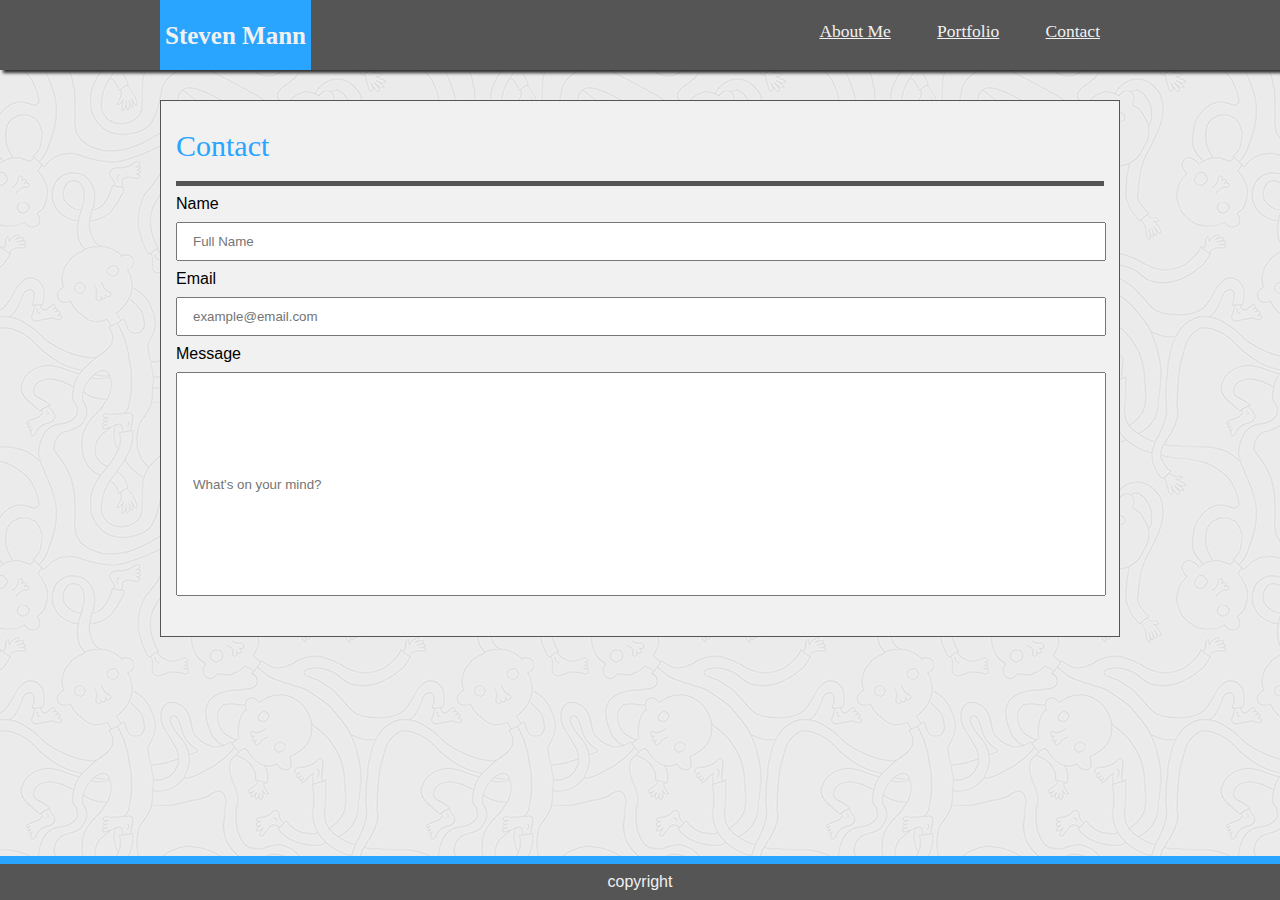
==== contact.html @ 9c1a88e8 "copied files into rep from home directory" ====
<!DOCTYPE html>
<html lang="en">

<head>
    <title>Say Hello!</title>
    <link rel="stylesheet" type="text/css" href="assets/css/reset.css" />
    <link rel="stylesheet" type="text/css" href="assets/css/style.css" />
    <meta charset="UTF-8" />
    <meta name="viewport" content="width=device-width, initial-scale=1.0">
    <meta name="description" content="Steven Mann's Contacts webpage for Portfolio">
</head>

<body>

    <div class="sticky-top">
        <div class="inside_header">
            <header class="namebox">
                <h1 class="name">Steven Mann</h1>
            </header>
            <div>
                <nav>
                    <ul class="navigation">
                        <li><a href="index.html">About Me</a></li>
                        <li><a href="portfolio.html">Portfolio</a></li>
                        <li><a href="contact.html">Contact</a></li>
                    </ul>
                </nav>
            </div>
        </div>
    </div>

    <!--Dont forget to add a form in the contact section using HTML Tags for <form>-->

    <div class="wrapper">
        <div class="container-home">
            <h2 class="content-header">Contact</h2>

            <form>
                <label for="Name">Name</label><br>
                <input type="text" id="Name" name="Name" placeholder="Full Name">
                <br>
                <label for="Email">Email</label><br>
                <input type="text" id="Email" name="Email" placeholder="example@email.com">
                <br>

                <label for="Message">Message</label><br>
                <input type="text" id="Message" name="Message" placeholder="What's on your mind?">




            </form>

        </div>
    </div>

    <footer>
        <div class="clearfix"></div>
        <h2 class="Footer">copyright</h2>
    </footer>
</body>


</html>
---- assets/css/style.css ----
body {
    font-family: 'Arial', 'Helvetica Neue', Helvetica, sans-serif;
    background-image: url(../images/wallpaper.png);
    position: relative;

}

.sticky-top {
    font-family: 'Georgia', Times, 'Times New Roman', Times, serif;
    font-size: 25px;
    border-bottom: 5px;
    margin: auto;
    display: block;
    height: 70px;
    background: #555555;
    color: #f1f1f1;
    position: fixed;
    width: 100%;
    box-shadow: 3px 3px 3px rgba(0, 0, 0, .8)
}

.inside_header {
    width: 960px;
    margin: auto;
    height: 100%;
    background-color: #555555;

}

.namebox {
    height: 100%;
    background-color: #29a4ff;
    float: left;
    display: block;
    overflow: hidden;
    text-align: center;
    margin: auto;
}

.name {
    height: 100%;
    font-weight: bold;
    font-family: 'Georgia', 'Times New Roman', Times, serif;
    margin-top: 23px;
    padding-left: 5px;
    padding-right: 5px;
}


.navigation {
    list-style-type: none;
    float: right;
    height: 100%;
    display: block;
}

.navigation a {
    height: 100%;
    padding: 0px 20px;
    color: #f1f1f1;

}

.navigation li {
    display: inline-block;
    height: 100%;
    color: #f1f1f1;
    font-family: 'Georgia', 'Times New Roman', Times, serif;
    font-size: 0.7em;
    margin-top: 23px;
}



.navigation a:hover {
    background-color: #29a4ff;
    color: #f1f1f1;


}



.wrapper {
    padding-top: 100px;
    margin: auto;
    width: 960px;

}

.container-home {
    background: #f1f1f1;
    padding-top: 30px;
    padding-left: 15px;
    padding-right: 15px;
    padding-bottom: 30px;
    margin: auto;
    margin-bottom: 200px;
    border-style: ridge;
    border-color: #555555;
    border-width: 1px;

}

.content-header {
    margin-bottom: 10px;
    border-bottom: 5px solid #555555;
    font-family: 'Georgia', 'Times New Roman', Times, serif;
    font-size: 1.875em;
    color: #29a4ff;
    padding-bottom: 20px;

}


.profilepic {
    height: 30vh;
    float: left;
    margin-right: 10px;
    margin-bottom: 10px;
    padding-top: 20px;
}

p {
    font-family: 'Arial', Helvetica, 'Helvetica Neue', sans-serif;
    line-height: 2;
    color: #555555;
    padding-top: 20px;
}


#port_pics {
    overflow: hidden;
}


#image1 {

    display: block;
    float: left;
    width: 47%;
    height: 250px;
    margin-bottom: 30px;

}

#image2 {

    display: block;
    float: right;
    width: 47%;
    height: 250px;
    margin-bottom: 30px
}

#image3 {

    display: block;
    float: left;
    width: 47%;
    height: 250px;

}

#image4 {

    display: block;
    float: right;
    width: 47%;
    height: 250px;


}




input {
    width: 96.5%;
    margin: 10px 0;
    padding: 10px 15px;

}

#Message {
    height: 200px;

}

.clearfix:after {
    content: "";
    display: block;
    clear: both;
}

.Footer {
    width: 100%;
    background-color: #555555;
    border-top: 8px solid #29a4ff;
    color: #f1f1f1;
    padding: 10px 0px;
    position: fixed;
    bottom: 0;
    margin: auto;
    text-align: center;

}
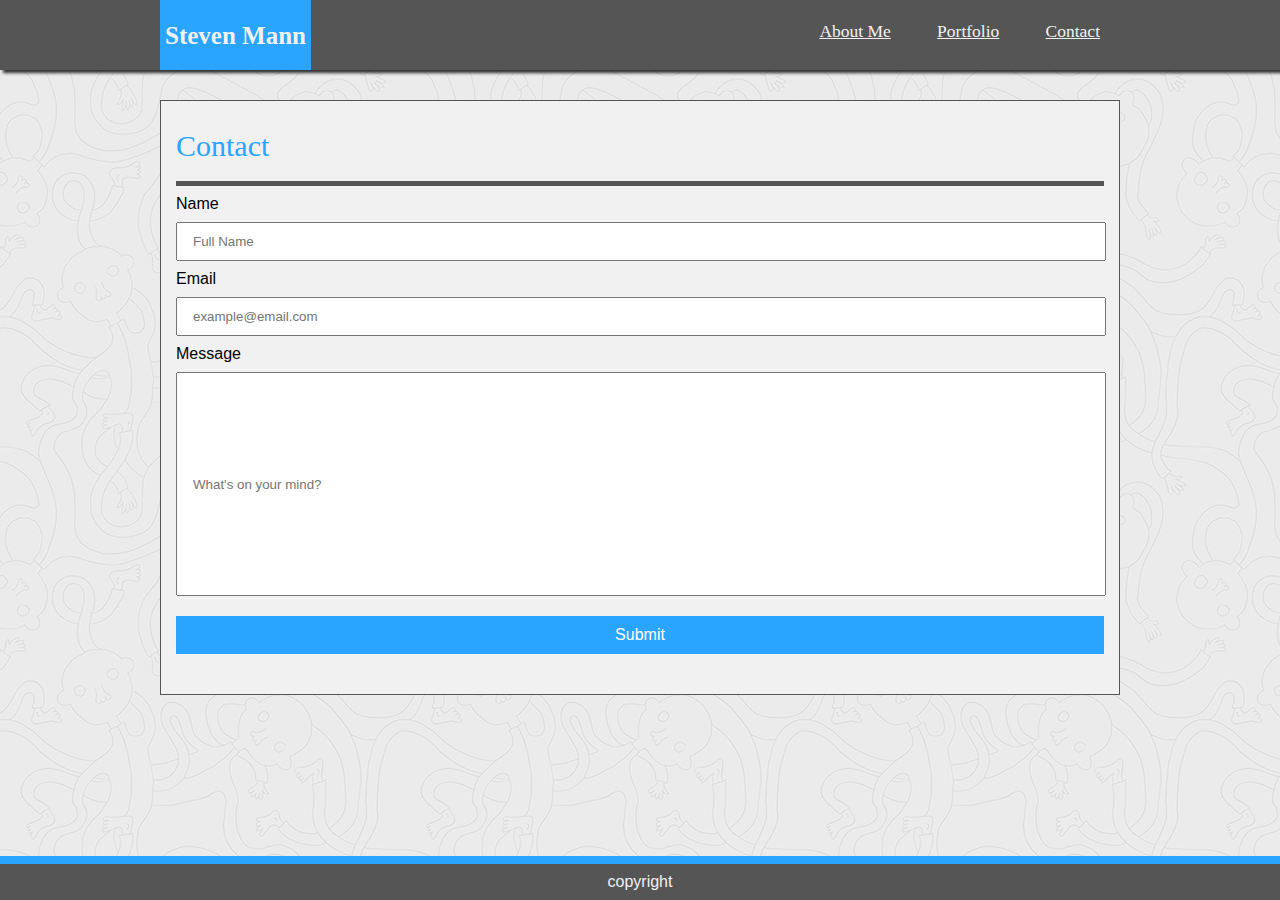
==== commit b5773db2: "updated @media queries at 980px width for all pages" ====
--- a/contact.html
+++ b/contact.html
@@ -35,20 +35,26 @@
         <div class="container-home">
             <h2 class="content-header">Contact</h2>
 
-            <form>
-                <label for="Name">Name</label><br>
-                <input type="text" id="Name" name="Name" placeholder="Full Name">
-                <br>
-                <label for="Email">Email</label><br>
-                <input type="text" id="Email" name="Email" placeholder="example@email.com">
-                <br>
+            <form class="contact-form">
+                <ul>
+                    <li>
+                        <label for="Name">Name</label><br>
+                        <input type="text" id="Name" name="Name" placeholder="Full Name">
+                    </li>
+                    <li>
 
-                <label for="Message">Message</label><br>
-                <input type="text" id="Message" name="Message" placeholder="What's on your mind?">
+                        <label for="Email">Email</label><br>
+                        <input type="email" id="Email" name="Email" placeholder="example@email.com">
+                    </li>
+                    <li>
+
+                        <label for="Message">Message</label><br>
+                        <input type="message" id="Message" name="Message" placeholder="What's on your mind?">
 
 
-
-
+                    </li>
+                </ul>
+                <input type="submit">
             </form>
 
         </div>
--- a/assets/css/style.css
+++ b/assets/css/style.css
@@ -172,7 +172,9 @@
 
 }
 
-
+.contact-form{
+    width: 100%;
+}
 
 
 input {
@@ -187,6 +189,16 @@
 
 }
 
+input[type=submit] {
+    padding: 10px 30px;
+    width: 100%;
+    font-size: 100%;
+    color: #ffffff;
+    cursor: pointer;
+    background: #29a4ff;
+    border: 0 none;
+  }
+
 .clearfix:after {
     content: "";
     display: block;
@@ -204,4 +216,60 @@
     margin: auto;
     text-align: center;
 
-}+}
+
+
+/* Media screen tags and responsive layouts  below : */
+
+@media screen and (max-width: 980px) {
+
+    .namebox {
+        margin-left: 40px;
+    }
+
+
+    .wrapper {
+        margin-left: 50px;
+        width: 60%;  
+        height: auto;     
+    }
+    
+  
+    
+    input {
+        width: 94%;
+    }
+
+
+}
+/* Tablet viewport */ 
+
+@media screen and (max-width: 768px) {
+
+    .wrapper {
+        width: 100%;
+    }
+
+}
+/* phone viewport */
+
+@media screen and (max-width: 640px) {
+
+    .sticky-top {
+        position: static;
+    }
+
+    .wrapper {
+        width: 100%;
+    }
+
+
+
+
+
+
+
+
+
+
+}
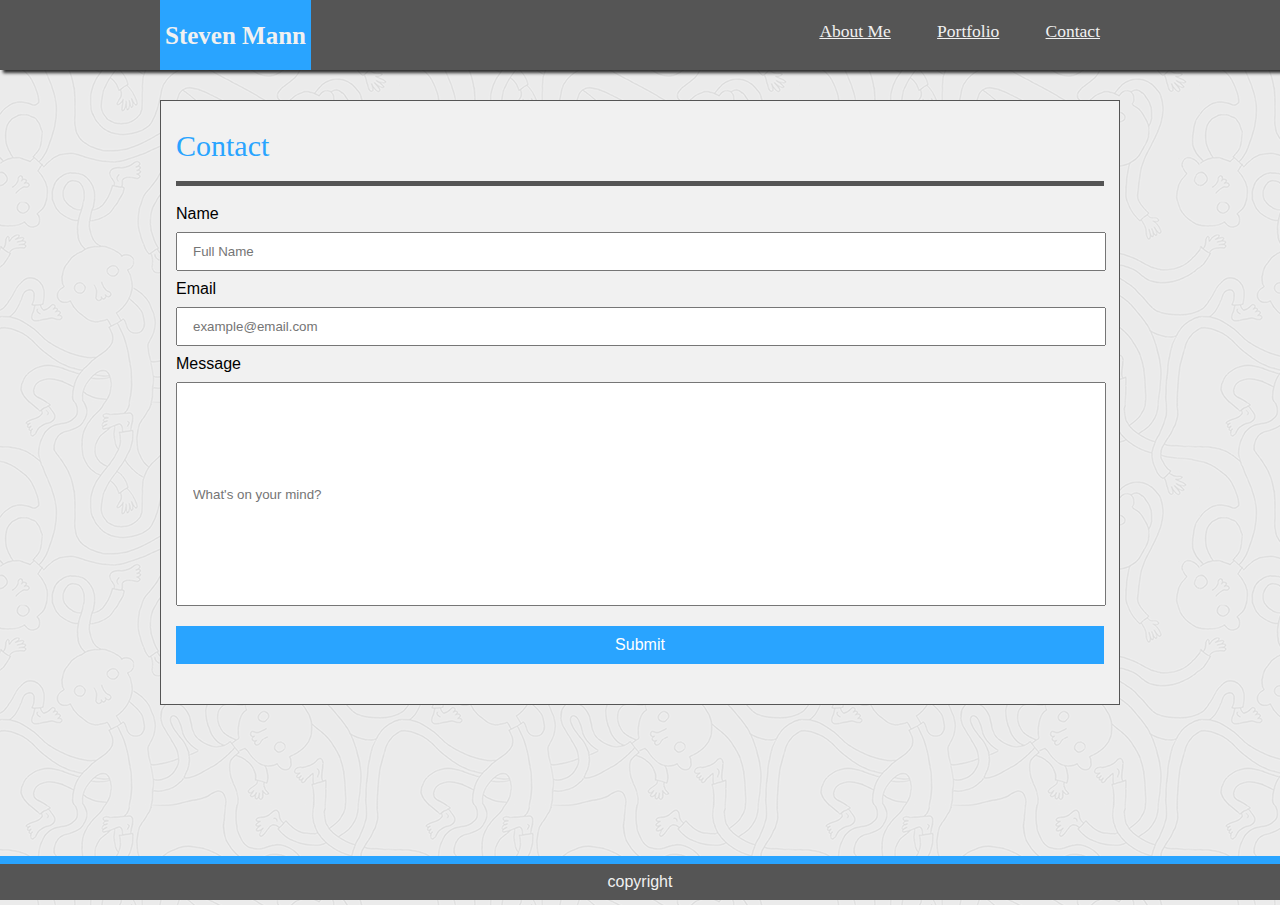
==== commit 2f597661: "Merge branch 'master' of https://github.com/stevencmann2/Responsive-Portfolio" ====
--- a/contact.html
+++ b/contact.html
@@ -3,10 +3,11 @@
 
 <head>
     <title>Say Hello!</title>
+    <meta name="viewport" content="width=device-width, initial-scale=1.0">
     <link rel="stylesheet" type="text/css" href="assets/css/reset.css" />
     <link rel="stylesheet" type="text/css" href="assets/css/style.css" />
     <meta charset="UTF-8" />
-    <meta name="viewport" content="width=device-width, initial-scale=1.0">
+
     <meta name="description" content="Steven Mann's Contacts webpage for Portfolio">
 </head>
 
--- a/assets/css/style.css
+++ b/assets/css/style.css
@@ -103,7 +103,7 @@
 }
 
 .content-header {
-    margin-bottom: 10px;
+    margin-bottom: 20px;
     border-bottom: 5px solid #555555;
     font-family: 'Georgia', 'Times New Roman', Times, serif;
     font-size: 1.875em;
@@ -186,6 +186,7 @@
 
 #Message {
     height: 200px;
+
 
 }
 
@@ -218,23 +219,35 @@
 
 }
 
+/* This begins the media query section of the style sheet */
 
 /* Media screen tags and responsive layouts  below : */
 
 @media screen and (max-width: 980px) {
 
+    .inside_header{
+         width:100%;
+         
+        
+    }
+
     .namebox {
-        margin-left: 40px;
-    }
-
+        margin-left: 4%;
+    }
+
+    
 
     .wrapper {
         margin-left: 50px;
         width: 60%;  
-        height: auto;     
-    }
-    
-  
+          
+    }
+
+    .container-home {
+        padding-left: 4%;
+        padding-right: 4%;
+        
+    }
     
     input {
         width: 94%;
@@ -242,34 +255,102 @@
 
 
 }
-/* Tablet viewport */ 
+/* Tablet view */ 
 
 @media screen and (max-width: 768px) {
+    .sticky-top {
+        width: 100%;
+    }
+
+    .namebox {
+        margin-left: 3%;
+    }
+
+    .navigation {
+        margin-right: 3%;
+
+    }
 
     .wrapper {
+        margin-left: 30px;
+        width: 92%;  
+        
+    }
+    input {
+        width: 94%;
+    }
+/* Typical phone or handheld view */
+
+@media screen and (max-width: 640px) {
+
+     .sticky-top {
+        position: static;
+    }
+
+    .inside_header {
+        
+        float: none;
+        display: block;
+        text-align: none;
         width: 100%;
-    }
-
-}
-/* phone viewport */
-
-@media screen and (max-width: 640px) {
-
-    .sticky-top {
-        position: static;
+        
+          
+    }
+
+    .namebox {
+        text-align: center;
+        width:100%;
+        background:#29a4ff;
+        margin: auto
+    }
+   
+
+    .navigation {
+        float: none;
+        margin: auto;
+        text-align: center;
+        width: 100%;
+        background: #555555;
+        font-family: 'Georgia', 'Times New Roman', Times, serif;
+        padding-bottom: 20px;
     }
 
     .wrapper {
-        width: 100%;
-    }
-
-
-
-
-
-
-
-
-
-
-}
+        margin: auto;
+        width: 95%;
+        
+    }
+
+    #image1 {
+        float: none;
+        margin: auto;
+        display: block;
+        padding-bottom: 30px;
+        width: 95%;
+    }
+   
+    #image2 {
+        float: none;
+        display: block;
+        margin: auto;
+        padding-bottom: 30px;
+        width: 95%;
+    }
+
+    #image3 {
+        float: none;
+        display: block;
+        margin: auto;
+        padding-bottom: 30px;
+        width: 95%;
+    }
+
+    #image4 {
+        float: none;
+        display: block;
+        margin: auto;
+        width: 95%;
+    }
+
+
+}
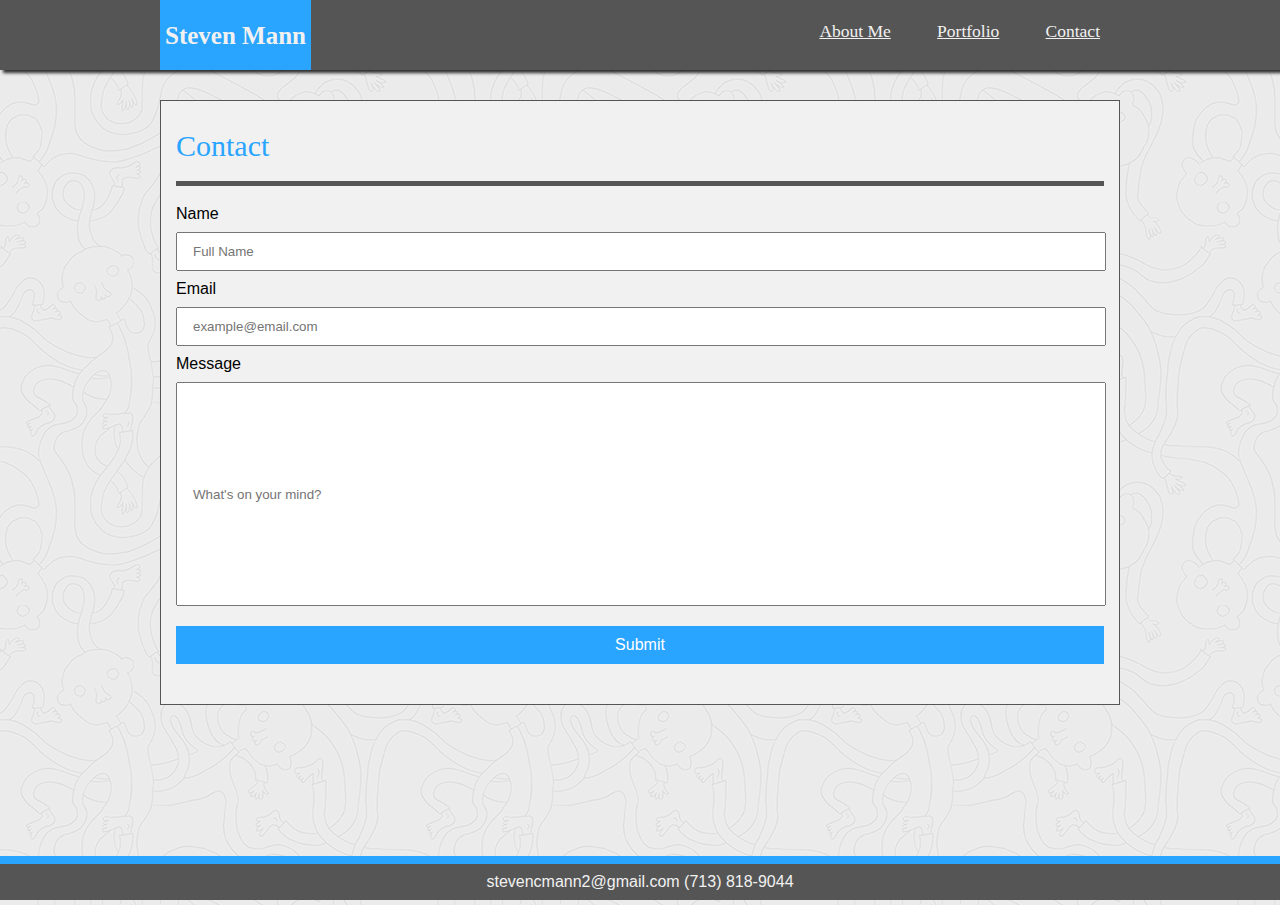
==== commit f7664cd5: "added contact info to footer" ====
--- a/contact.html
+++ b/contact.html
@@ -63,7 +63,7 @@
 
     <footer>
         <div class="clearfix"></div>
-        <h2 class="Footer">copyright</h2>
+        <h2 class="Footer">stevencmann2@gmail.com (713) 818-9044</h2>
     </footer>
 </body>
 
--- a/assets/css/style.css
+++ b/assets/css/style.css
@@ -219,6 +219,24 @@
 
 }
 
+#media-link-div{
+    display: block;
+    margin-top: 1%;
+    text-align: center;
+
+    
+}
+ .media-link {
+     margin: auto;
+     padding: 5px;
+     size: .9em;;
+     color: gray;
+ }
+
+ .media-link:hover {
+    color: #29a4ff;
+
+ }
 /* This begins the media query section of the style sheet */
 
 /* Media screen tags and responsive layouts  below : */
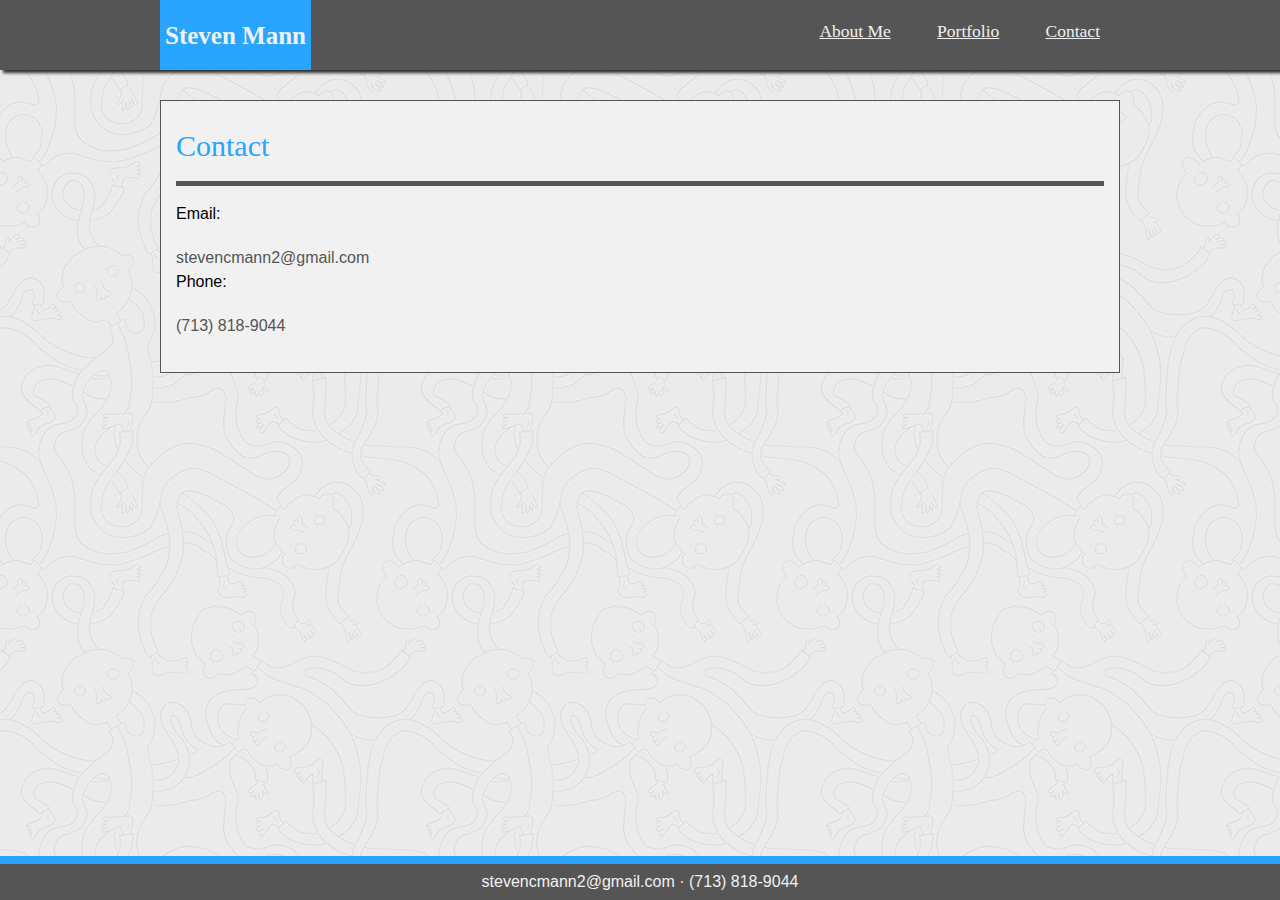
==== commit 173ccf91: "updated readme's and contact; need to debug portfolio layout" ====
--- a/contact.html
+++ b/contact.html
@@ -36,34 +36,23 @@
         <div class="container-home">
             <h2 class="content-header">Contact</h2>
 
-            <form class="contact-form">
-                <ul>
-                    <li>
-                        <label for="Name">Name</label><br>
-                        <input type="text" id="Name" name="Name" placeholder="Full Name">
-                    </li>
-                    <li>
-
-                        <label for="Email">Email</label><br>
-                        <input type="email" id="Email" name="Email" placeholder="example@email.com">
-                    </li>
-                    <li>
-
-                        <label for="Message">Message</label><br>
-                        <input type="message" id="Message" name="Message" placeholder="What's on your mind?">
-
-
-                    </li>
-                </ul>
-                <input type="submit">
-            </form>
+            <h3 class="contact-form">
+                Email: </h3>
+            <p class="contact-p">
+                stevencmann2@gmail.com
+            </p>
+            <h3 class="contact-form">
+                    Phone: </h3>
+                <p class="contact-p">
+                (713) 818-9044
+                </p>
 
         </div>
     </div>
 
     <footer>
         <div class="clearfix"></div>
-        <h2 class="Footer">stevencmann2@gmail.com (713) 818-9044</h2>
+        <h2 class="Footer">stevencmann2@gmail.com · (713) 818-9044</h2>
     </footer>
 </body>
 
--- a/assets/css/style.css
+++ b/assets/css/style.css
@@ -131,8 +131,15 @@
 
 #port_pics {
     overflow: hidden;
-}
-
+    
+}
+
+
+.repo-title{
+    font-family: 'Georgia', 'Times New Roman', Times, serif;
+    text-align: center;
+    padding-bottom: 2px;
+}
 
 #image1 {
 
@@ -262,6 +269,7 @@
     }
 
     .container-home {
+        
         padding-left: 4%;
         padding-right: 4%;
         
@@ -269,6 +277,11 @@
     
     input {
         width: 94%;
+    }
+
+    .contact-p {
+        padding-top: 0;
+        padding-bottom: 5px;
     }
 
 
